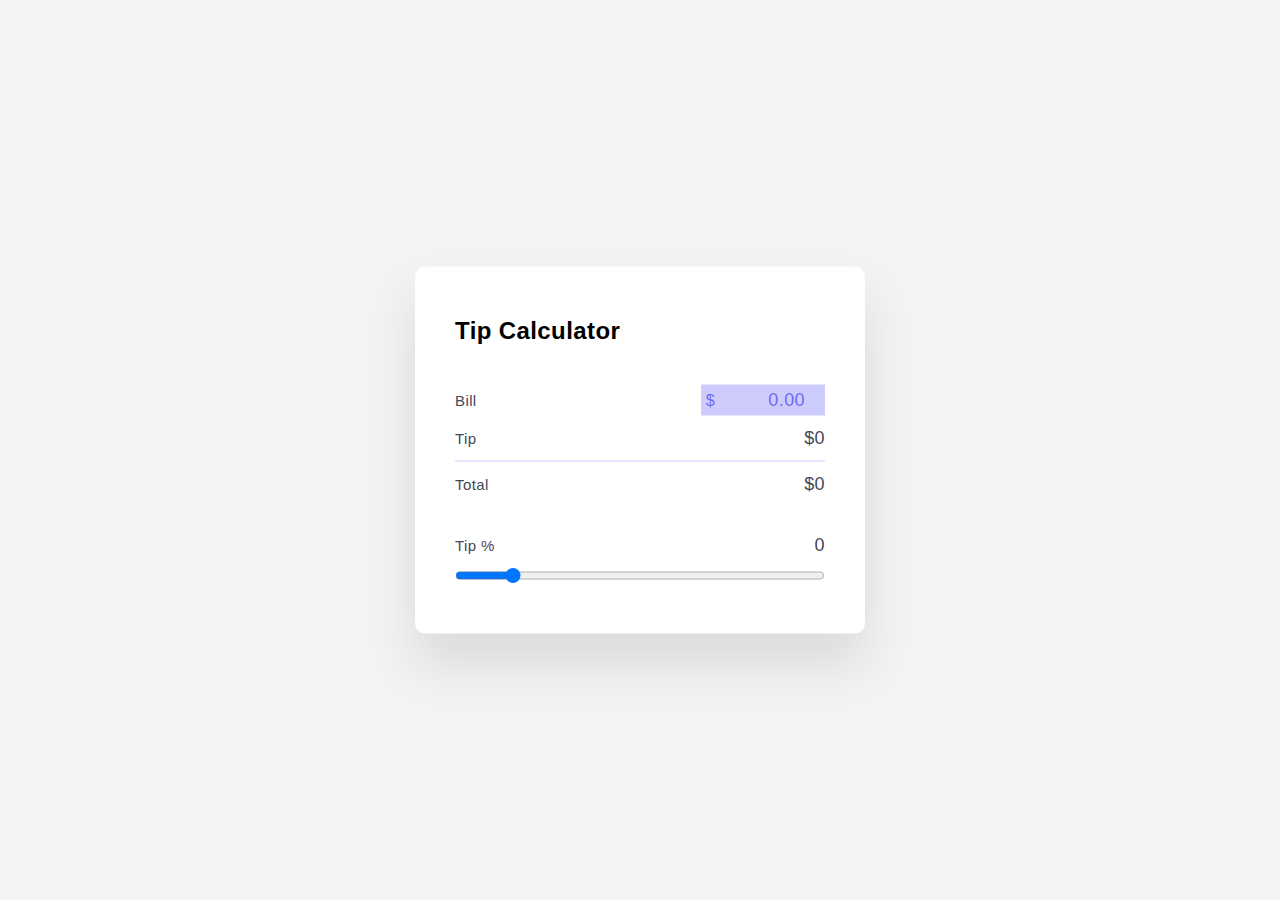
==== problem2.html @ cab1dd6b "Initial commit" ====
<html>
    <head>
        <title>tip calculator</title>
        <script src="script.js"></script>
        <link rel="stylesheet" href="style2.css">
    </head>
    <body>
      
  <div class="container">
    <h2>Tip Calculator</h2>
      <section>
          <div class="wrapper">
              <label for="bill" class="lbl">Bill</label>
              <div class="input-box">
                  <span>$</span>
                  <input type="number" value="0.00" id="bill" class="val">
              </div>
          </div>
          <div class="wrapper">
              <span class="lbl">Tip</span>
              <span id="tip-amount" class="val">
                  $0
              </span>
          </div>
          <hr>
          <div class="wrapper">
              <span class="lbl">Total</span>
            <span id="total-amount" class="val">
                $0
            </span>
          </div>
      </section>
      <section>
          <div class="wrapper">
              <label for="tip" class="lbl">
                  Tip %
              </label>
              <span id="tip-percent" class="val">
                  0
              </span>
          </div>
          <input type="range" min="1" id="tip" value="15">
          
      </section>
     
  </div>
      <script src="script2.js"></script>
 </body>
</html>
---- style2.css ----
*{
    padding: 0;
    margin: 0;
    box-sizing: border-box;
    font-family: "Rubik", sans-serif;
    letter-spacing: 0.4;
}
body{
    background-color: #f3f3f3;
  

}

.container{
    background-color: #ffffff;
    width: 450px;
    padding: 50px 40px;
    border-radius: 10px;
    position: absolute;
    transform: translate(-50% , -50%);
    top: 50%;
    left: 50%;
    box-shadow: 0 30px 50px rgba(0,0,0,0.1);
}
.wrapper{
    display: flex;
    align-items: center;
    justify-content: space-between;
    margin: 12px 0;
    }
    .lbl{
        font-size: 15px;
        color: #44475b;
        font-weight: 400;


    }
    .val{
        color: #44475b;
        font-weight: 500;
        font-size: 18px;

    }
    .input-box{
        background-color: #cdccfd;
        color: #6f6df4;
        padding: 5px;
    }
    #bill{
        background-color: transparent;
        border: none;
        outline: none;
        width: 100px;
        text-align: right;
        color: #6f6df4;
    }
    hr{
        border: none;
        border-bottom: 1px solid #cdccfd;
    }
    input[type="range"]{
        width: 100%;
        cursor: pointer;
    }
    input[type="range"]:not(:last-child){
        margin-bottom: 5px;
    }
    section:not(:last-child){
        margin-bottom: 40px;
    }
    section:not(:first-child){
        margin-top: 40px;
    }

    }
    section:last-child .val,
    section:last-child.lbl{
        color: #4c4af4;
    }
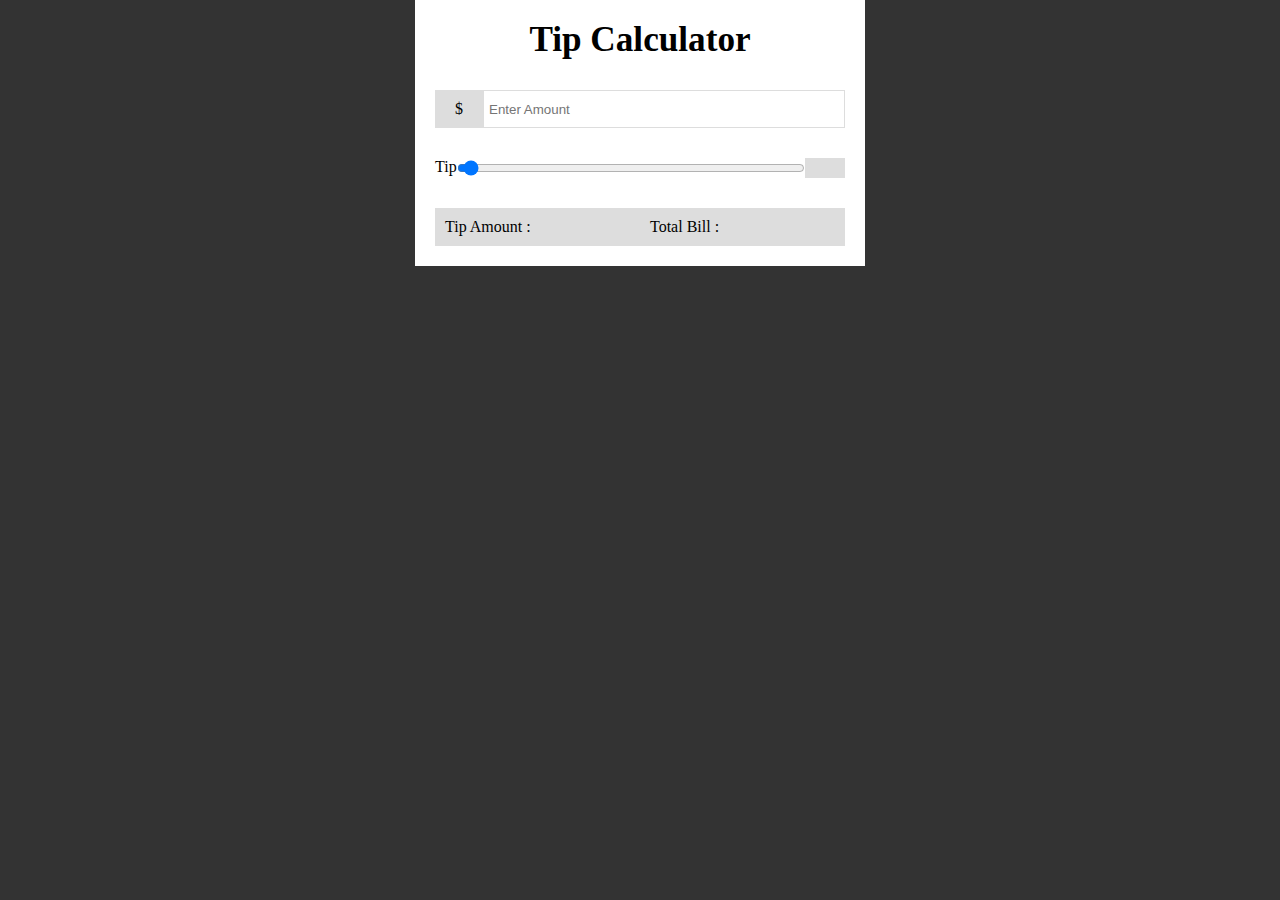
==== commit 34a3acf3: "change some code" ====
--- a/problem2.html
+++ b/problem2.html
@@ -1,49 +1,68 @@
-<html>
-    <head>
-        <title>tip calculator</title>
-        <script src="script.js"></script>
-        <link rel="stylesheet" href="style2.css">
-    </head>
-    <body>
-      
-  <div class="container">
-    <h2>Tip Calculator</h2>
-      <section>
-          <div class="wrapper">
-              <label for="bill" class="lbl">Bill</label>
-              <div class="input-box">
-                  <span>$</span>
-                  <input type="number" value="0.00" id="bill" class="val">
-              </div>
-          </div>
-          <div class="wrapper">
-              <span class="lbl">Tip</span>
-              <span id="tip-amount" class="val">
-                  $0
-              </span>
-          </div>
-          <hr>
-          <div class="wrapper">
-              <span class="lbl">Total</span>
-            <span id="total-amount" class="val">
-                $0
-            </span>
-          </div>
-      </section>
-      <section>
-          <div class="wrapper">
-              <label for="tip" class="lbl">
-                  Tip %
-              </label>
-              <span id="tip-percent" class="val">
-                  0
-              </span>
-          </div>
-          <input type="range" min="1" id="tip" value="15">
-          
-      </section>
-     
-  </div>
-      <script src="script2.js"></script>
- </body>
+<!DOCTYPE html>
+<html lang="en">
+
+<head>
+    <meta charset="UTF-8">
+    <meta http-equiv="X-UA-Compatible" content="IE=edge">
+    <meta name="viewport" content="width=, initial-scale=1.0">
+    <title>Tip Calculator</title>
+    <link href="style2.css" rel="stylesheet" >
+    
+</head>
+
+<body>
+    <div class="container">
+        <h3>Tip Calculator</h3>
+        <div class="inp">
+            <span class="bg">$</span>
+            <input type="number" id="num" placeholder="Enter Amount">
+
+        </div>
+        <div class="inp">
+            <label for="tip">Tip</label>
+            <input type="range" name="range" id="range" min="0" max="100"
+            value="0" step="1">
+            <div class="ran"></div>
+        
+        </div>
+        <div class="inp">
+            <div class="tip">
+                <span class="border">Tip Amount : </span>
+                <span class="tipamt"></span>
+
+            </div>
+            <div class="amt">
+                <sapn class="border">Total Bill : </span>
+                    <span class="bill"></span>
+            </div>
+        </div>
+    </div>
+    <script src="scrip2.js">
+        const tip=document.getElementById("range");
+const tit = document.querySelector(".ran");
+
+
+const tipamt = document.querySelector(".tipamt");
+const amt = document.querySelector(".bill");
+
+tip.addEventListener("input", function(e){
+    let inp=document.getElementById("num").value;
+    let tipam=e.target.value;
+
+    if(inp === ""){
+        alert("Amount Required");
+    }else{
+        tit.textContent=`${tipam}%`;
+        tipamt.textContent=`${tipam}%`;
+        amt.textContent=tipCalc(parseFloat(inp),parseFloat(tipam));
+    }
+})
+
+function tipCalc(amt,tip){
+    let tipc=(amt * tip / 100);
+    return tipc+amt;
+}
+    </script> 
+</body>
+
 </html>--- a/style2.css
+++ b/style2.css
@@ -1,79 +1,45 @@
 *{
-    padding: 0;
-    margin: 0;
+    margin: 0%;
+    padding: 0%;
     box-sizing: border-box;
-    font-family: "Rubik", sans-serif;
-    letter-spacing: 0.4;
 }
 body{
-    background-color: #f3f3f3;
-  
-
+    width: 100%;
+    max-height: 100vh;
+    background: #333;
+    display: flex;
+    justify-content: center;
+    align-items: center;
+}
+.container{
+    background: #fff;
+    padding: 20px;
+    width: 450px;
+    max-width: 100%;
+}
+h3{
+    text-align: center;
+    font-size: 2.2rem;
+}
+.inp{
+    position: relative;
+    margin-top: 30px;
+    display: flex;
+}
+.bg, .ran{
+    display: inline-block;
+    padding: 10px 20px;
+    background: #ddd;
 }
 
-.container{
-    background-color: #ffffff;
-    width: 450px;
-    padding: 50px 40px;
-    border-radius: 10px;
-    position: absolute;
-    transform: translate(-50% , -50%);
-    top: 50%;
-    left: 50%;
-    box-shadow: 0 30px 50px rgba(0,0,0,0.1);
+.inp input{
+    width: 100vh;
+    padding: 0 5px;
+    border: 1px solid #ddd;
+    outline-color: #719ece;
 }
-.wrapper{
-    display: flex;
-    align-items: center;
-    justify-content: space-between;
-    margin: 12px 0;
-    }
-    .lbl{
-        font-size: 15px;
-        color: #44475b;
-        font-weight: 400;
-
-
-    }
-    .val{
-        color: #44475b;
-        font-weight: 500;
-        font-size: 18px;
-
-    }
-    .input-box{
-        background-color: #cdccfd;
-        color: #6f6df4;
-        padding: 5px;
-    }
-    #bill{
-        background-color: transparent;
-        border: none;
-        outline: none;
-        width: 100px;
-        text-align: right;
-        color: #6f6df4;
-    }
-    hr{
-        border: none;
-        border-bottom: 1px solid #cdccfd;
-    }
-    input[type="range"]{
-        width: 100%;
-        cursor: pointer;
-    }
-    input[type="range"]:not(:last-child){
-        margin-bottom: 5px;
-    }
-    section:not(:last-child){
-        margin-bottom: 40px;
-    }
-    section:not(:first-child){
-        margin-top: 40px;
-    }
-
-    }
-    section:last-child .val,
-    section:last-child.lbl{
-        color: #4c4af4;
-    }+.tip, .amt{
+    width: 100%;
+    padding: 10px;
+    background: #ddd;
+}